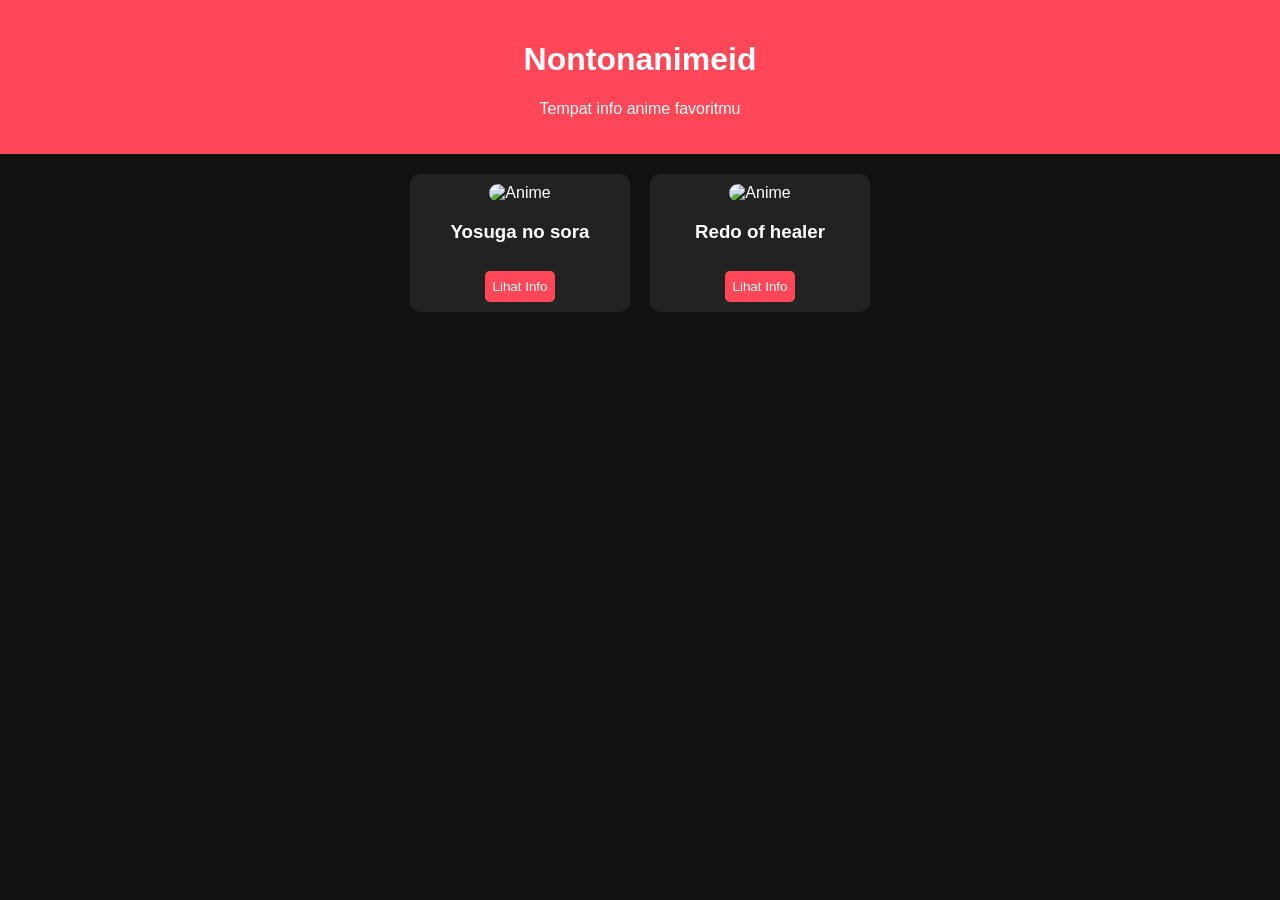
==== index.html @ fab5b785 "Add files via upload" ====
<!DOCTYPE html>
<html lang="id">
<head>
    <meta charset="UTF-8">
    <title>Anime Web</title>
    <link rel="stylesheet" href="stylee.css">
</head>
<body>

<header>
    <h1>Nontonanimeid</h1>
    <p>Tempat info anime favoritmu</p>
</header>

<section class="anime-container">
    <div class="card">
        <img src="img/ysg.jpg" alt="Anime">
        <h3>Yosuga no sora</h3>
        <button onclick="showInfo('Naruto')">Lihat Info</button>
    </div>

    <div class="card">
        <img src="img/roh.jpg" alt="Anime">
        <h3>Redo of healer</h3>
        <button onclick="showInfo('One Piece')">Lihat Info</button>
    </div>


</section>

<div id="popup" class="popup">
    <p id="infoText"></p>
    <button onclick="closePopup()">Tutup</button>
</div>

<script src="3.js"></script>
</body>
</html>
---- stylee.css ----
body {
    font-family: Arial, sans-serif;
    margin: 0;
    background: #111;
    color: white;
    text-align: center;
}

header {
    background: #ff4757;
    padding: 20px;
}

.anime-container {
    display: flex;
    justify-content: center;
    gap: 20px;
    padding: 20px;
}

.card {
    background: #222;
    padding: 10px;
    border-radius: 10px;
    width: 200px;
    transition: 0.3s;
}

.card:hover {
    transform: scale(1.05);
}

.card img {
    width: 100%;
    border-radius: 10px;
}

button {
    margin-top: 10px;
    padding: 8px;
    border: none;
    background: #ff4757;
    color: white;
    cursor: pointer;
    border-radius: 5px;
}

button:hover {
    background: #e84118;
}

.popup {
    display: none;
    position: fixed;
    top: 30%;
    left: 50%;
    transform: translate(-50%, -50%);
    background: #333;
    padding: 20px;
    border-radius: 10px;
}
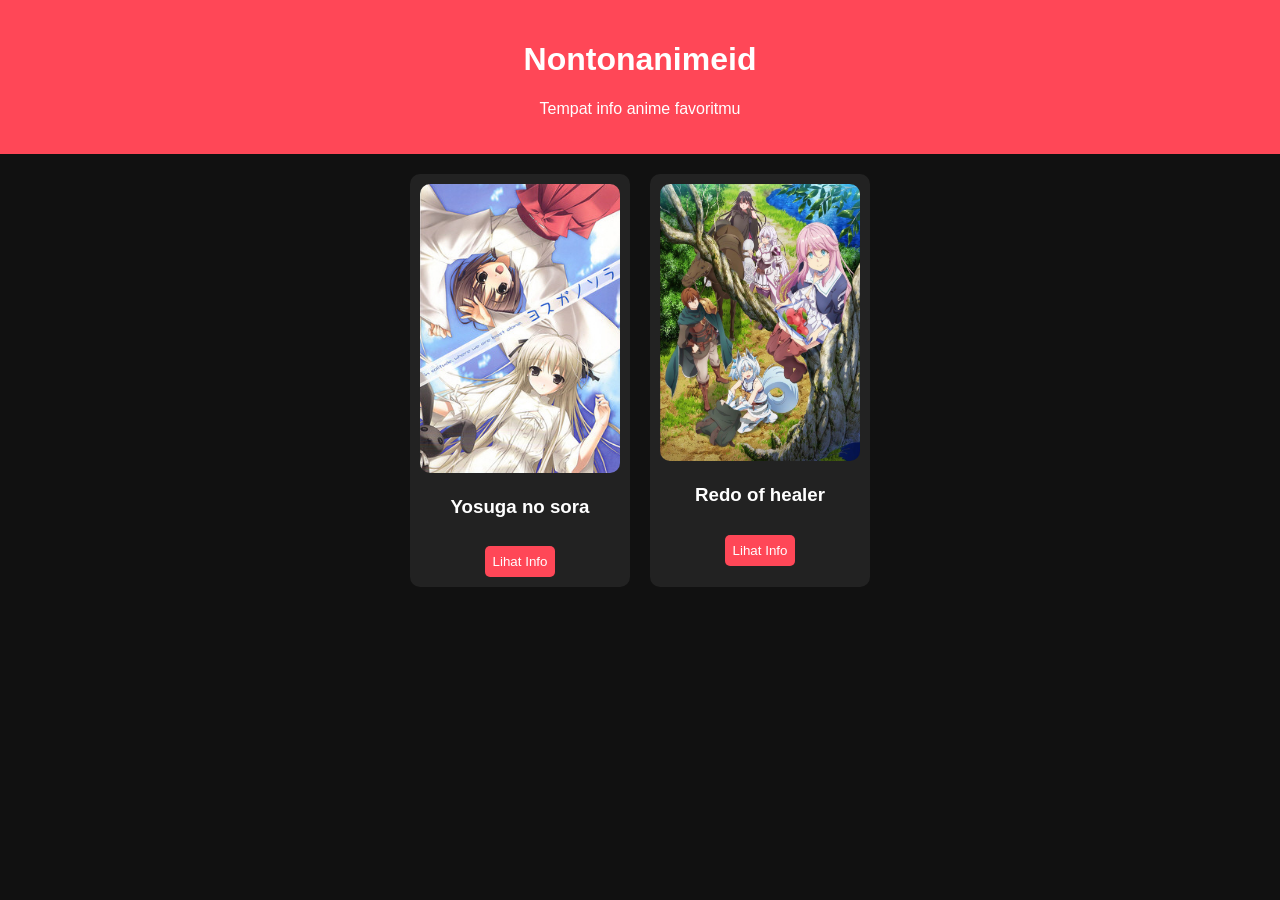
==== commit 2104f00d: "Add files via upload" ====
--- a/index.html
+++ b/index.html
@@ -14,13 +14,13 @@
 
 <section class="anime-container">
     <div class="card">
-        <img src="img/ysg.jpg" alt="Anime">
+        <img src="ysg.jpg" alt="Anime">
         <h3>Yosuga no sora</h3>
         <button onclick="showInfo('Naruto')">Lihat Info</button>
     </div>
 
     <div class="card">
-        <img src="img/roh.jpg" alt="Anime">
+        <img src="roh.jpg" alt="Anime">
         <h3>Redo of healer</h3>
         <button onclick="showInfo('One Piece')">Lihat Info</button>
     </div>
@@ -33,6 +33,6 @@
     <button onclick="closePopup()">Tutup</button>
 </div>
 
-<script src="3.js"></script>
+<script src="script.js"></script>
 </body>
 </html>
--- a/stylee.css
+++ b/stylee.css
@@ -58,4 +58,4 @@
     background: #333;
     padding: 20px;
     border-radius: 10px;
-}
+}
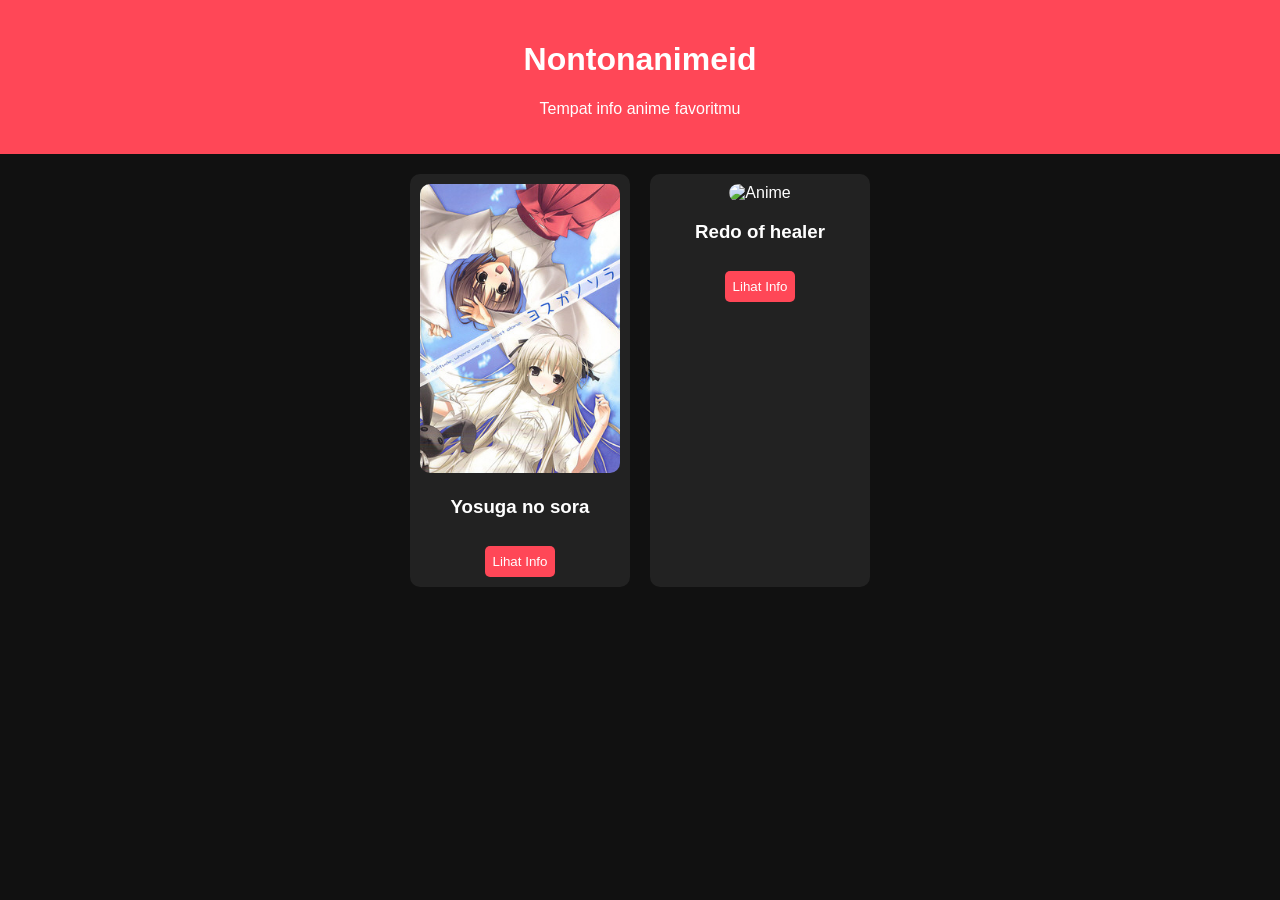
==== commit 9e5829fc: "Update index.html" ====
--- a/index.html
+++ b/index.html
@@ -20,7 +20,7 @@
     </div>
 
     <div class="card">
-        <img src="roh.jpg" alt="Anime">
+        <img src="img/roh.jpg" alt="Anime">
         <h3>Redo of healer</h3>
         <button onclick="showInfo('One Piece')">Lihat Info</button>
     </div>
@@ -35,4 +35,4 @@
 
 <script src="script.js"></script>
 </body>
-</html>+</html>
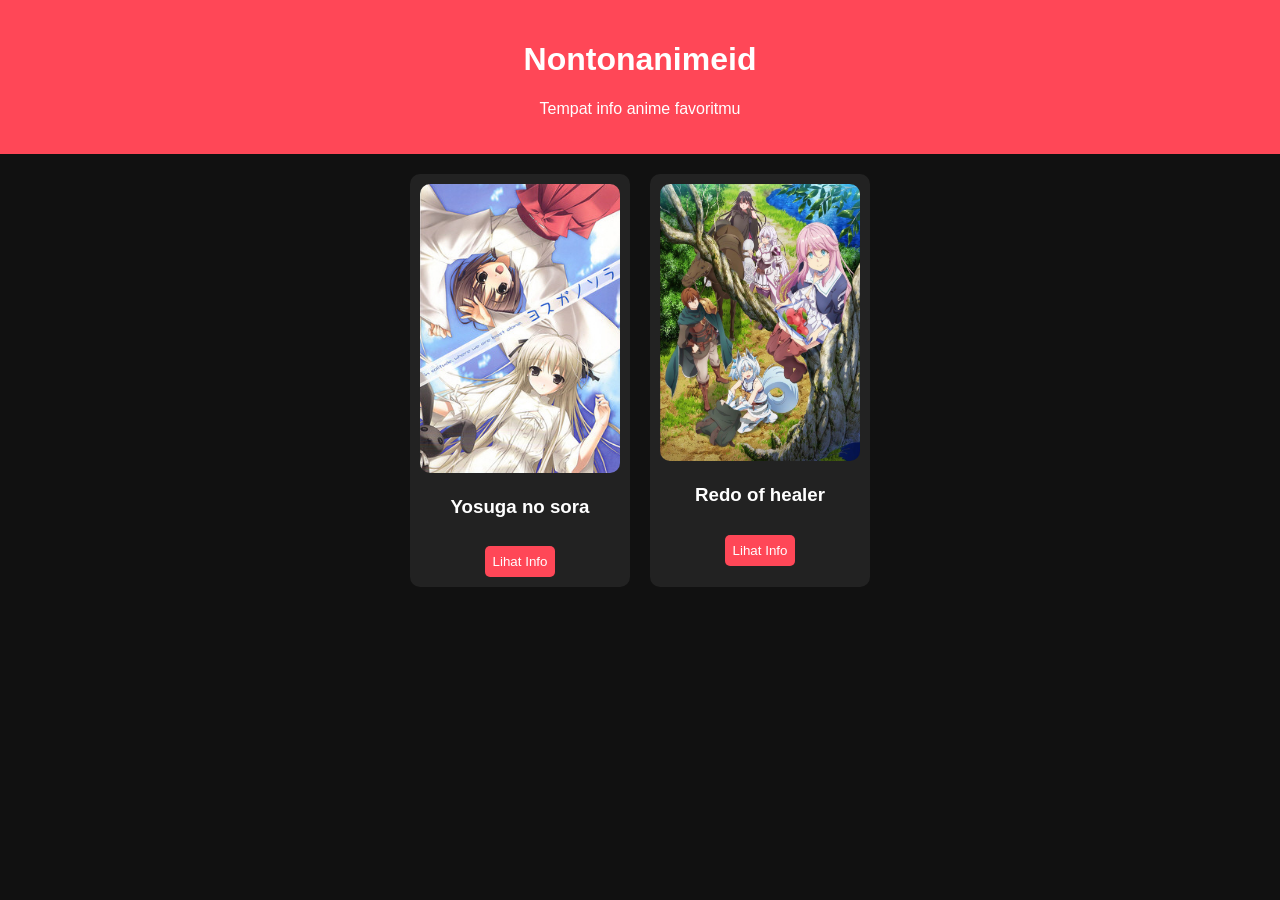
==== commit 3ee23f23: "Update index.html structure and content" ====
--- a/index.html
+++ b/index.html
@@ -20,7 +20,7 @@
     </div>
 
     <div class="card">
-        <img src="img/roh.jpg" alt="Anime">
+        <img src="roh.jpg" alt="Anime">
         <h3>Redo of healer</h3>
         <button onclick="showInfo('One Piece')">Lihat Info</button>
     </div>
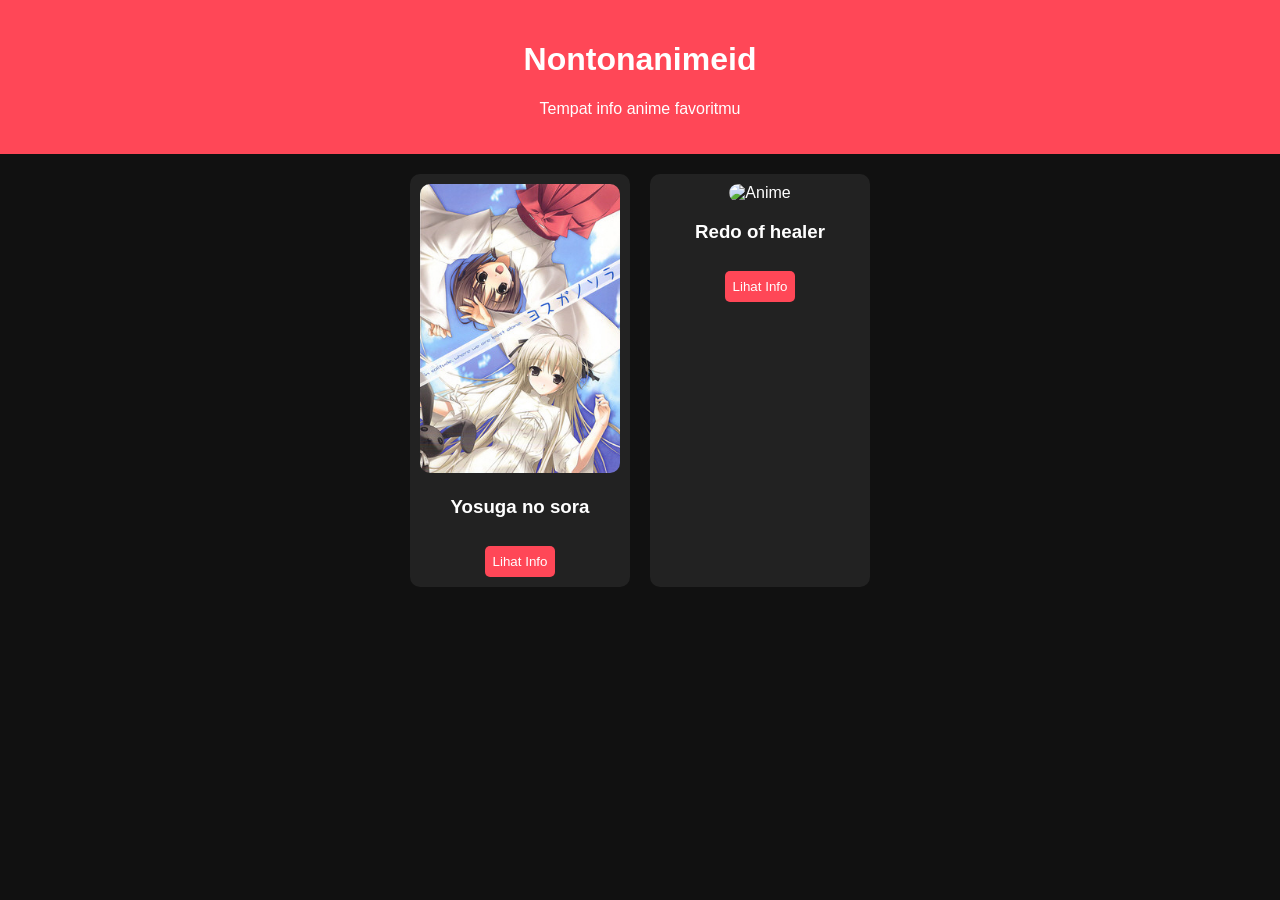
==== commit 2d836953: "Update index.html" ====
--- a/index.html
+++ b/index.html
@@ -20,7 +20,7 @@
     </div>
 
     <div class="card">
-        <img src="roh.jpg" alt="Anime">
+        <img src="img/roh.jpg" alt="Anime">
         <h3>Redo of healer</h3>
         <button onclick="showInfo('One Piece')">Lihat Info</button>
     </div>
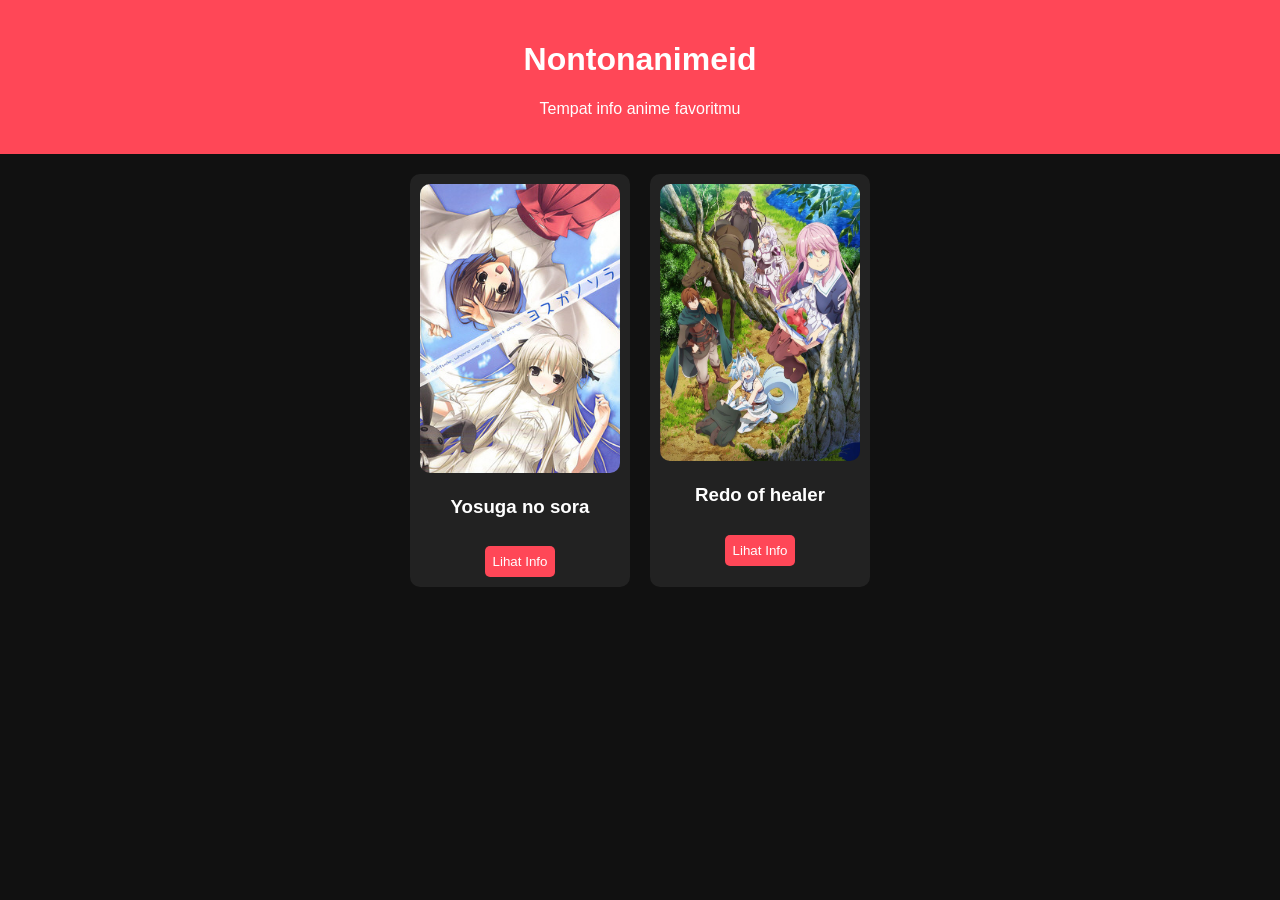
==== commit cfaff421: "Add files via upload" ====
--- a/index.html
+++ b/index.html
@@ -3,7 +3,7 @@
 <head>
     <meta charset="UTF-8">
     <title>Anime Web</title>
-    <link rel="stylesheet" href="stylee.css">
+    <link rel="stylesheet" href="style.css">
 </head>
 <body>
 
@@ -20,7 +20,7 @@
     </div>
 
     <div class="card">
-        <img src="img/roh.jpg" alt="Anime">
+        <img src="roh.jpg" alt="Anime">
         <h3>Redo of healer</h3>
         <button onclick="showInfo('One Piece')">Lihat Info</button>
     </div>
@@ -35,4 +35,4 @@
 
 <script src="script.js"></script>
 </body>
-</html>
+</html>
--- a/style.css
+++ b/style.css
@@ -0,0 +1,61 @@
+body {
+    font-family: Arial, sans-serif;
+    margin: 0;
+    background: #111;
+    color: white;
+    text-align: center;
+}
+
+header {
+    background: #ff4757;
+    padding: 20px;
+}
+
+.anime-container {
+    display: flex;
+    justify-content: center;
+    gap: 20px;
+    padding: 20px;
+}
+
+.card {
+    background: #222;
+    padding: 10px;
+    border-radius: 10px;
+    width: 200px;
+    transition: 0.3s;
+}
+
+.card:hover {
+    transform: scale(1.05);
+}
+
+.card img {
+    width: 100%;
+    border-radius: 10px;
+}
+
+button {
+    margin-top: 10px;
+    padding: 8px;
+    border: none;
+    background: #ff4757;
+    color: white;
+    cursor: pointer;
+    border-radius: 5px;
+}
+
+button:hover {
+    background: #e84118;
+}
+
+.popup {
+    display: none;
+    position: fixed;
+    top: 30%;
+    left: 50%;
+    transform: translate(-50%, -50%);
+    background: #333;
+    padding: 20px;
+    border-radius: 10px;
+}
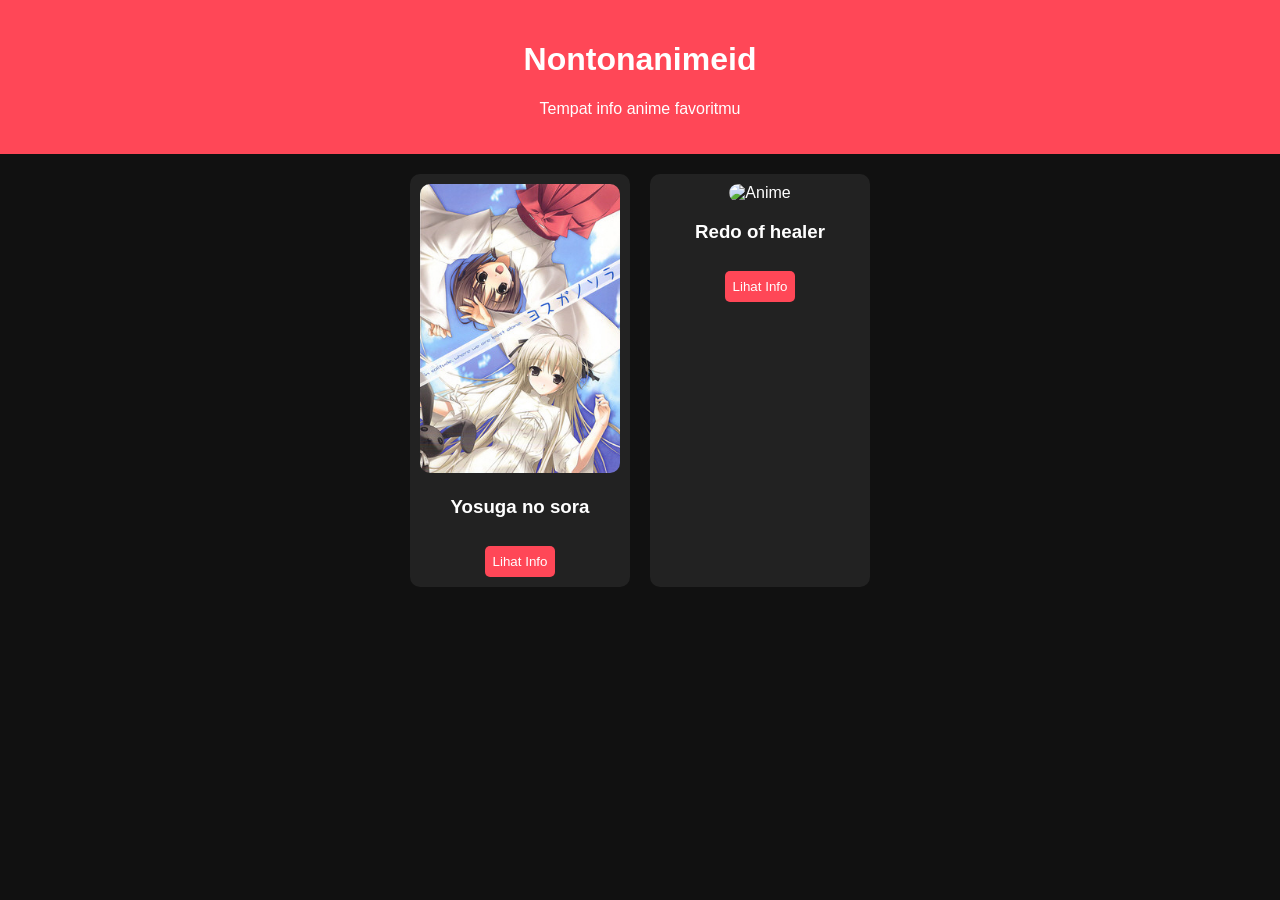
==== commit ea96da19: "Update index.html" ====
--- a/index.html
+++ b/index.html
@@ -16,13 +16,13 @@
     <div class="card">
         <img src="ysg.jpg" alt="Anime">
         <h3>Yosuga no sora</h3>
-        <button onclick="showInfo('Naruto')">Lihat Info</button>
+        <button onclick="showInfo('yosuga no sora')">Lihat Info</button>
     </div>
 
     <div class="card">
-        <img src="roh.jpg" alt="Anime">
+        <img src="redo.jpg" alt="Anime">
         <h3>Redo of healer</h3>
-        <button onclick="showInfo('One Piece')">Lihat Info</button>
+        <button onclick="showInfo('redo of healer')">Lihat Info</button>
     </div>
 
 
@@ -35,4 +35,4 @@
 
 <script src="script.js"></script>
 </body>
-</html>+</html>
